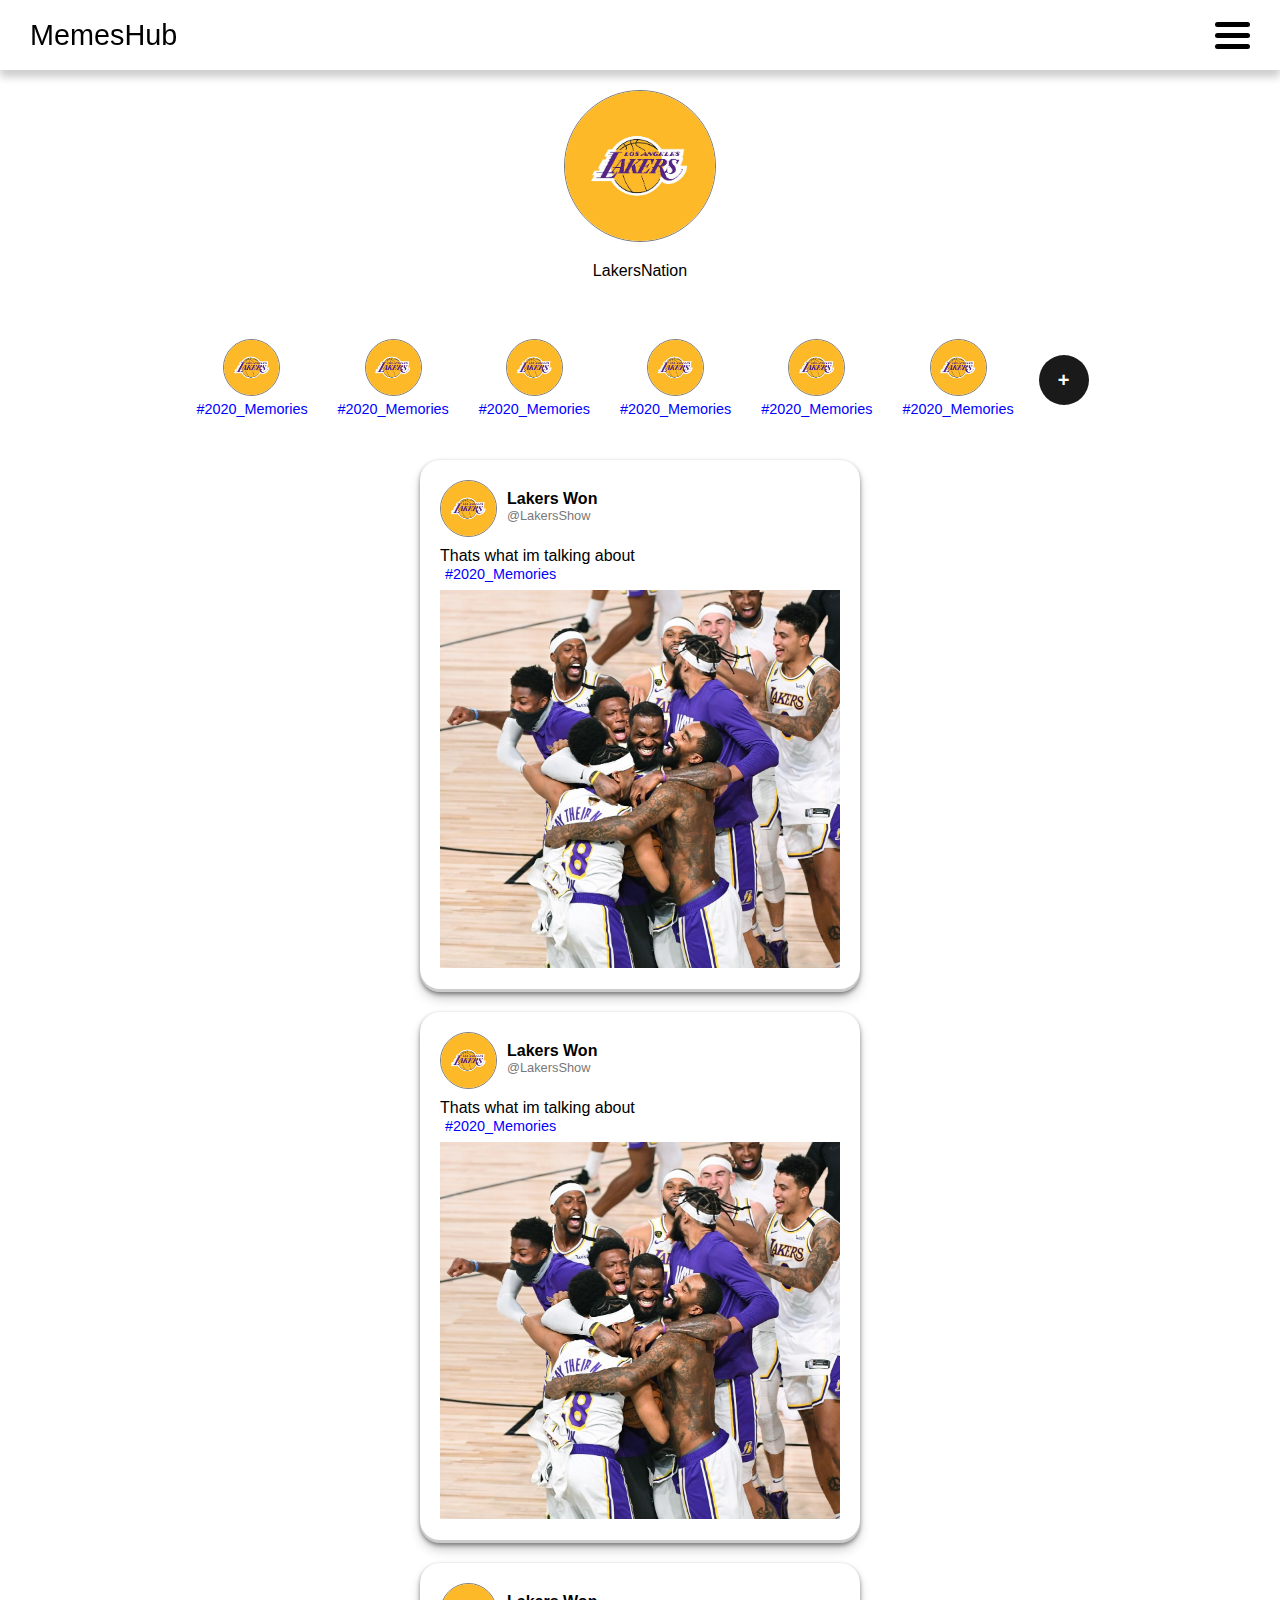
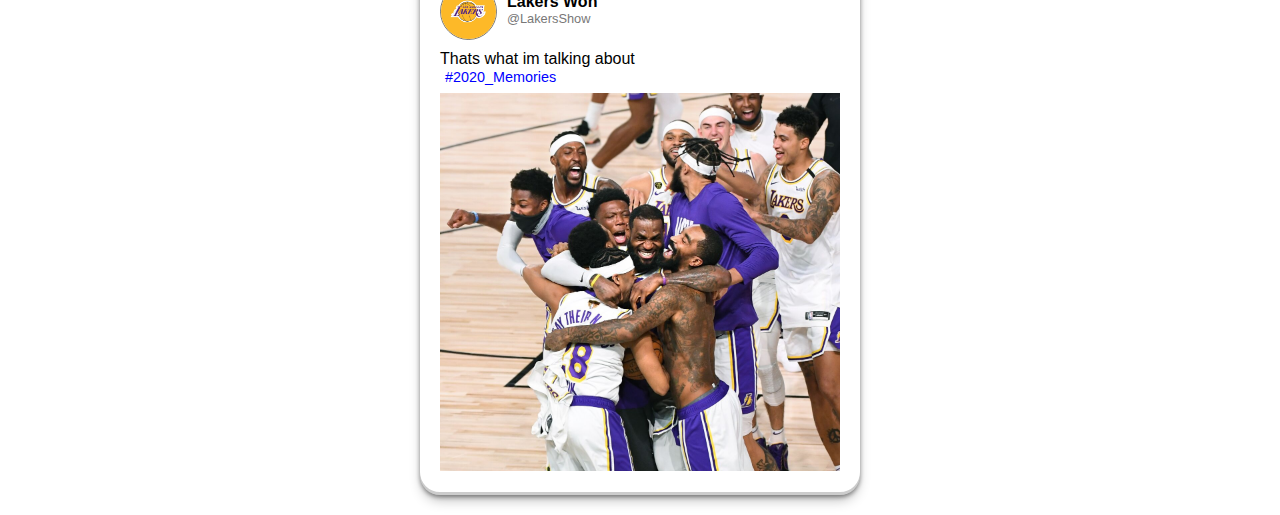
==== profile.html @ 1633b30a "Front-end code part 1" ====
<!DOCTYPE html>
<html lang="en">
  <head>
    <meta charset="UTF-8" />
    <meta http-equiv="X-UA-Compatible" content="IE=edge" />
    <meta name="viewport" content="width=device-width, initial-scale=1.0" />
    <link rel="stylesheet" href="try.css" />
    <script src="includes/index.js"></script>
    <title>MemesHub</title>
  </head>

  <body>
    <header>
      <div class="headerLogo">
        <a href="index.html" id="logo">MemesHub</a>
      </div>
      <div class="headerNav" onclick="toggleNav('headerNav')">
        <div class="bar1"></div>
        <div class="bar2"></div>
        <div class="bar3"></div>
      </div>
      <div id="mySidenav" class="sidenav">
        <p onclick="document.getElementById('loginForm').style.display='block'">
          Login
        </p>
        <a href="#">Home</a>
        <a href="#">About</a>
        <a href="#">Contact</a>
      </div>
    </header>

    <div id="addAlbum" class="modal">
      <form class="modal-content animate" method="post">
        <div class="imgcontainer">
          <span
            onclick="document.getElementById('addAlbum').style.display='none'"
            class="close"
            title="Close Modal"
            >&times;</span
          >
        </div>

        <div class="container">
          <h3>New Album</h3>
          <br />
          <div class="center">
            <label for="albumProfile">Front Picture (optional)</label>
            <input type="file" name="albumProfile" />
            <input
              type="text"
              placeholder="Enter Album's name"
              name="albumName"
              required
            />
            <button type="addAlbum">Add</button>
          </div>
        </div>
      </form>
    </div>

    <div class="column">
      <div class="personalInfoSec">
        <img
          src="src/img/lakers.jpg"
          alt="profile picture"
          class="postProfile big"
        />
        <p class="profileP">LakersNation</p>
      </div>
      <div class="profileAlbumSec">
        <a href="#">
          <div class="albumCard">
            <img
              src="src/img/lakers.jpg"
              alt="album"
              class="postProfile small"
            />
            <p class="postAlbum">#2020_Memories</p>
          </div>
        </a>
        <a href="#">
          <div class="albumCard">
            <img
              src="src/img/lakers.jpg"
              alt="album"
              class="postProfile small"
            />
            <p class="postAlbum">#2020_Memories</p>
          </div>
        </a>
        <a href="#">
          <div class="albumCard">
            <img
              src="src/img/lakers.jpg"
              alt="album"
              class="postProfile small"
            />
            <p class="postAlbum">#2020_Memories</p>
          </div>
        </a>
        <a href="#">
          <div class="albumCard">
            <img
              src="src/img/lakers.jpg"
              alt="album"
              class="postProfile small"
            />
            <p class="postAlbum">#2020_Memories</p>
          </div>
        </a>
        <a href="#">
          <div class="albumCard">
            <img
              src="src/img/lakers.jpg"
              alt="album"
              class="postProfile small"
            />
            <p class="postAlbum">#2020_Memories</p>
          </div>
        </a>
        <a href="#">
          <div class="albumCard">
            <img
              src="src/img/lakers.jpg"
              alt="album"
              class="postProfile small"
            />
            <p class="postAlbum">#2020_Memories</p>
          </div>
        </a>
        <div class="albumCard">
          <button
            class="functionBtn"
            onclick="document.getElementById('addAlbum').style.display='block'"
          >
            &plus;
          </button>
        </div>
      </div>
      <div class="postSec2">
        <div class="postCard">
          <div class="postHeader">
            <img
              src="src/img/lakers.jpg"
              alt="LakersNation"
              class="postProfile small"
            />
            <div class="postDetail">
              <p><b>Lakers Won</b></p>
              <p class="postCreatorName">@LakersShow</p>
            </div>
          </div>
          <p class="postComment">Thats what im talking about</p>
          <a href="#" class="postAlbum">#2020_Memories</a>
          <img
            src="src/img/LakersWon.jfif"
            class="postImage"
            alt="Lakers Won"
          />
        </div>
        <div class="postCard">
          <div class="postHeader">
            <img
              src="src/img/lakers.jpg"
              alt="LakersNation"
              class="postProfile small"
            />
            <div class="postDetail">
              <p><b>Lakers Won</b></p>
              <p class="postCreatorName">@LakersShow</p>
            </div>
          </div>
          <p class="postComment">Thats what im talking about</p>
          <a href="#" class="postAlbum">#2020_Memories</a>
          <img
            src="src/img/LakersWon.jfif"
            class="postImage"
            alt="Lakers Won"
          />
        </div>
        <div class="postCard">
          <div class="postHeader">
            <img
              src="src/img/lakers.jpg"
              alt="LakersNation"
              class="postProfile small"
            />
            <div class="postDetail">
              <p><b>Lakers Won</b></p>
              <p class="postCreatorName">@LakersShow</p>
            </div>
          </div>
          <p class="postComment">Thats what im talking about</p>
          <a href="#" class="postAlbum">#2020_Memories</a>
          <img
            src="src/img/LakersWon.jfif"
            class="postImage"
            alt="Lakers Won"
          />
        </div>
      </div>
    </div>
  </body>
</html>
---- try.css ----
* {
  margin: 0;
  padding: 0;
  scroll-behavior: smooth;
}

a {
  text-decoration: none;
  color: blue;
}

/* scrollbar section */
::-webkit-scrollbar {
  width: 5px;
  height: 5px;
  transition: all ease 0.3s;
}

::-webkit-scrollbar-track {
  background-color: none;
}
::-webkit-scrollbar-thumb {
  background: rgba(163, 163, 163, 0.826);
  border-radius: 10px;
}
::-webkit-scrollbar-thumb:hover {
  background: rgba(140, 140, 140, 0.826);
  width: 5px;
  transition: all ease 0.3s;
}

body {
  font-family: "Franklin Gothic Medium", "Arial Narrow", Arial, sans-serif;
}

header {
  background-color: white;
  height: 70px;
  position: fixed;
  top: 0;
  width: 100%;
  display: flex;
  flex-direction: row;
  justify-content: space-between;
  align-items: center;
  box-shadow: 0 7px 8px 0 rgba(0, 0, 0, 0.2);
}

header a {
  text-decoration: none;
  color: black;
  font-size: 1.2rem;
  margin-left: 30px;
}

#logo {
  font-size: 1.8rem;
}

.headerNav {
  display: inline-block;
  cursor: pointer;
  z-index: 2;
  margin-right: 30px;
  font-size: 30px;
}

.bar1,
.bar2,
.bar3 {
  width: 35px;
  height: 5px;
  background-color: black;
  margin: 6px 0;
  border-radius: 10px;
  transition: all 0.5s;
}

.change .bar1 {
  transform: translate(0, 11px) rotate(-45deg);
}

.change .bar2 {
  opacity: 0;
}

.change .bar3 {
  transform: translate(0, -11px) rotate(45deg);
}

.sidenav {
  height: 100%;
  width: 0;
  position: fixed;
  z-index: 2;
  top: 70px;
  right: 0;
  background-color: rgba(129, 129, 129, 0.562);
  overflow-x: hidden;
  transition: all 0.5s ease-in-out;
  opacity: 0.9;
  backdrop-filter: blur(3px);
  display: flex;
  flex-direction: column;
  justify-content: flex-start;
  align-items: center;
  padding-top: 40px;
}

.sidenav a,
.sidenav p {
  padding: 8px 8px 8px 20px;
  text-decoration: none;
  font-size: 25px;
  color: black;
  display: block;
  margin: 20px 0;
  width: 100px;
  transition: all 0.3s ease;
}

.sidenav a:hover,
.sidenav a:active,
.sidenav p:active,
.sidenav p:hover {
  padding-top: 4px;
  padding-bottom: 12px;
  transition: all 0.3s ease;
  cursor: pointer;
}

.sidenav .closebtn {
  position: absolute;
  top: 0;
  right: 25px;
  font-size: 36px;
  margin-left: 50px;
}

@media screen and (max-height: 450px) {
  .sidenav {
    padding-top: 15px;
  }
  .sidenav a {
    font-size: 18px;
  }
}

.postSec {
  width: 100%;
  min-width: 280px;
  margin: 100px auto 30px;
  font-family: Arial, Helvetica, sans-serif;
}
.postCard {
  background-color: white;
  width: 80%;
  max-width: 400px;
  margin: 20px auto;
  padding: 20px;
  box-shadow: rgba(0, 0, 0, 0.4) 0px 2px 4px,
    rgba(0, 0, 0, 0.3) 0px 7px 13px -3px, rgba(0, 0, 0, 0.2) 0px -3px 0px inset;
  border-radius: 20px;
}

.postHeader {
  display: flex;
  justify-content: flex-start;
  margin-bottom: 10px;
}

.postDetail {
  margin-top: 10px;
  margin-left: 10px;
  padding: 0;
}
.postCreatorName {
  font-size: 0.8rem;
  color: rgb(120, 119, 119);
}
.postImage {
  width: 100%;
  margin-top: 7px;
}

.postProfile {
  border-radius: 50%;
  object-fit: cover;
  border: solid 1.5px rgba(14, 14, 14, 0.557);
}

.small {
  width: 55px;
  height: 55px;
}

.big {
  width: 150px;
  height: 150px;
}

.postAlbum {
  font-family: Arial, Helvetica, sans-serif;
  text-decoration: none;
  color: rgb(0, 0, 255);
  font-size: 0.9rem;
  padding: 5px;
}

/* Full-width input fields */
input[type="text"],
input[type="password"],
textarea {
  width: 100%;
  padding: 12px 20px;
  margin: 8px auto;
  display: inline-block;
  border: 1px solid #4d4d4d;
  box-sizing: border-box;
  border-radius: 3px;
}

textarea {
  resize: none;
  font-family: Arial, Helvetica, sans-serif;
}

.center {
  display: grid;
  place-items: center;
  width: 100%;
}

.row {
  display: flex;
  flex-direction: row;
  justify-content: center;
  align-items: center;
  width: 100%;
}

.column{
  display: flex;
  flex-direction: column;
  width: 100%;
}
/* Set a style for all buttons */
button {
  padding: 10px;
  font-size: 14px;
  margin: 10px 0;
  cursor: pointer;
  min-width: 50px;
  width: 70%;
  max-width: 250px;
  font-weight: bold;
  border-radius: 60px;
  border: solid 1px black;
  background-color: black;
  color: white;
}

button:hover,
button:active {
  opacity: 0.8;
}

/* Center the image and position the close button */
.imgcontainer {
  text-align: center;
  margin: 24px 0 12px 0;
  position: relative;
}
.container {
  padding: 40px 20px 0;
}

.container h3 {
  text-align: center;
  font-size: 24px;
}
span.psw {
  float: right;
  padding-top: 16px;
}

/* The Modal (background) */
.modal {
  display: none; /* Hidden by default */
  position: fixed; /* Stay in place */
  z-index: 3; /* Sit on top */
  left: 0;
  top: 0;
  width: 100%; /* Full width */
  height: 100%; /* Full height */
  overflow-x: hidden;
  transition: all 0.5s ease-in-out;
  background-color: rgba(0, 0, 0, 0.616);
  backdrop-filter: blur(4px);
  padding-top: 60px;
}

/* Modal Content/Box */
.modal-content {
  background-color: #fefefe;
  margin: 5% auto 15% auto; /* 5% from the top, 15% from the bottom and centered */
  min-width: 280px;
  max-width: 350px;
  min-height: 300px;
}

/* The Close Button (x) */
.close {
  position: absolute;
  right: 25px;
  top: 0;
  color: #000;
  font-size: 35px;
  font-weight: bold;
  transition: all 0.3s ease;
}

.close:hover,
.close:focus {
  color: red;
  cursor: pointer;
  transition: all 0.3s ease;
}

.formP {
  font-family: Arial, Helvetica, sans-serif;
}

/* Add Zoom Animation */
.animate {
  -webkit-animation: animatezoom 0.4s;
  animation: animatezoom 0.4s;
}

@-webkit-keyframes animatezoom {
  from {
    -webkit-transform: scale(0);
  }
  to {
    -webkit-transform: scale(1);
  }
}

@keyframes animatezoom {
  from {
    transform: scale(0);
  }
  to {
    transform: scale(1);
  }
}

@media screen and (max-width: 600px) {
  .modal-content {
    margin: 25% auto 15% auto;
  }
}

#signupForm {
  width: 250px;
  margin: 100px auto 0;
  padding: 20px;
}

.personalInfoSec {
  width: 100%;
  min-height: 100px;
  display: flex;
  flex-direction: column;
  align-items: center;
  padding: 20px 0;
  margin-top: 70px;
}
.profileP {
  margin: 20px 0;
}
.postSec2 {
  width: 100%;
  min-width: 280px;
  font-family: Arial, Helvetica, sans-serif;
}

.profileAlbumSec {
  display: flex;
  flex-direction: row;
  justify-content: flex-start;
  align-items: center;
  min-height: 100px;
  max-width: 100vw;
  overflow-x: auto;
  margin: 10px auto;
}

.albumCard {
  display: flex;
  flex-direction: column;
  justify-content: center;
  align-items: center;
  height: 90px;
  padding: 0 10px;
}

.albumCard img {
  display: flex;
  justify-content: center;
  align-items: center;
}

@media screen and (max-width: 600px) {
  .personalInfoSec {
    width: 100%;
    flex-direction: column;
    justify-content: flex-start;
    position: static;
    padding-bottom: 0;
  }
  .profileInfoSec {
    flex-direction: column;
  }
  .postNAlbumSec {
    margin: 10px 0;
  }
  .profileAlbumSec {
    padding: 0;
  }
}

.postForm {
  border: 2px solid rgba(0, 0, 0, 0.493);
  border-radius: 25px;
  min-width: 280px;
  width: 40%;
  max-width: 420px;
  display: flex;
  justify-content: center;
  align-items: flex-start;
  flex-direction: column;
  padding: 15px;
  margin: 100px auto 0;
}

.postForm h3 {
  width: 100%;
  text-align: center;
  padding: 10px;
  font-size: 1.3rem;
}
input[type="file"] {
  margin: 10px auto;
  width: 90%;
  min-width: 190px;
  border: solid 1px rgb(84, 84, 84);
  border-radius: 20px;
}
input[type="file"]::-webkit-file-upload-button {
  border: none;
  background-color: black;
  height: 30px;
  color: white;
  padding: 5px 10px;
}

#scrollTopBtn {
  display: none;
  position: fixed;
  bottom: 20px;
  right: 30px;
  z-index: 2;
}

.functionBtn {
  background-color: rgb(26, 26, 26);
  height: 50px;
  width: 50px;
  color: white;
  cursor: pointer;
  border-radius: 50%;
  font-size: 20px;
  border: none;
  outline: none;
}

.functionBtn:hover {
  background-color: rgba(
    32,
    32,
    32,
    0.783
  );
}
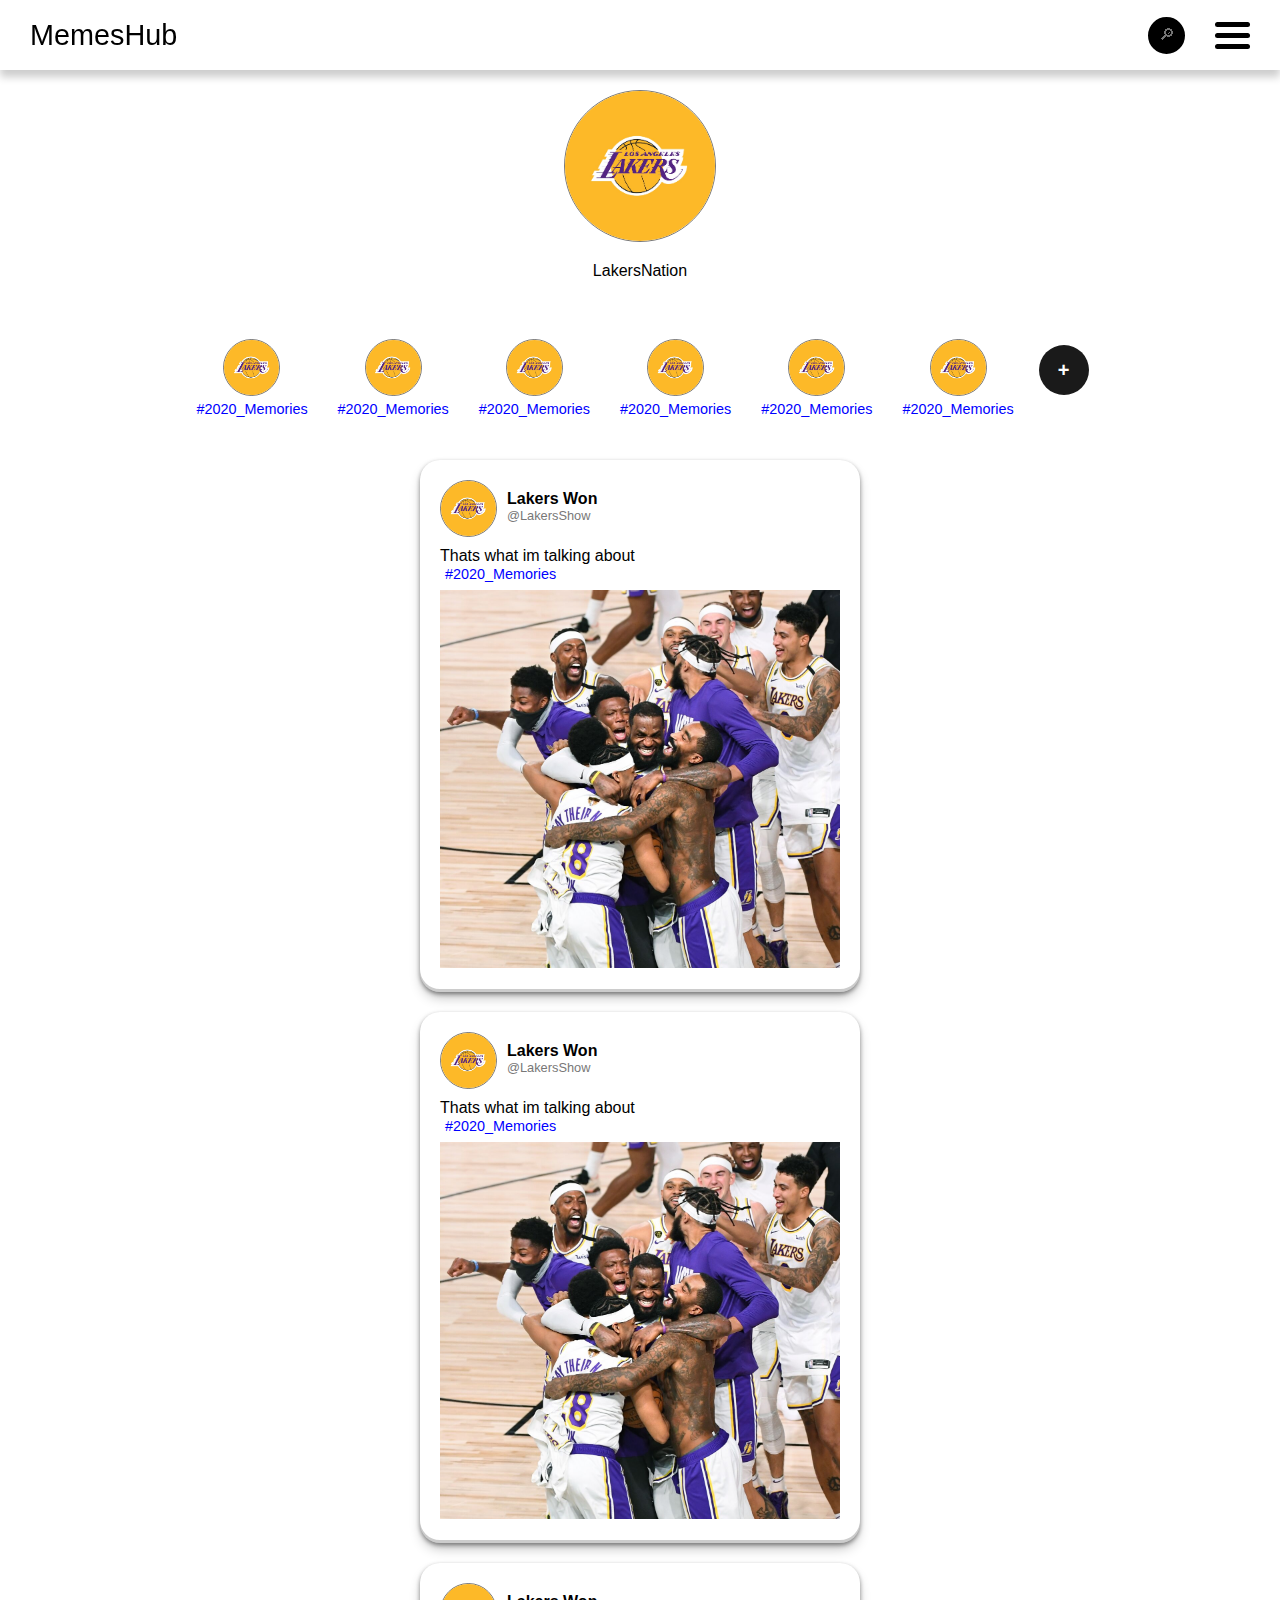
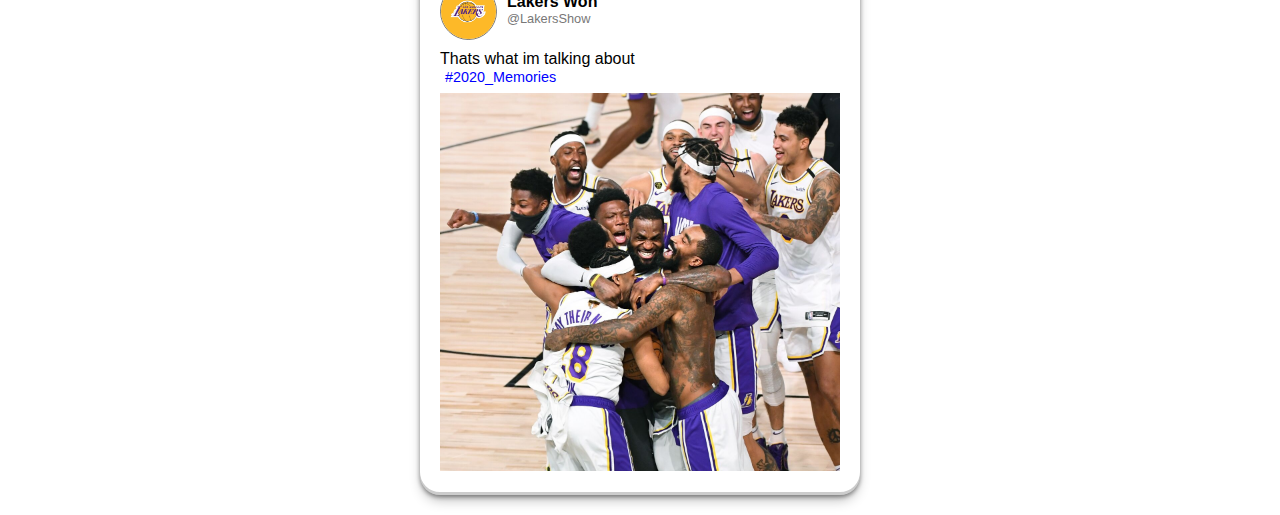
==== commit 2d47bfe1: "edit post" ====
--- a/profile.html
+++ b/profile.html
@@ -4,36 +4,50 @@
     <meta charset="UTF-8" />
     <meta http-equiv="X-UA-Compatible" content="IE=edge" />
     <meta name="viewport" content="width=device-width, initial-scale=1.0" />
-    <link rel="stylesheet" href="try.css" />
-    <script src="includes/index.js"></script>
+    <link rel="stylesheet" href="includes/style.css" />
     <title>MemesHub</title>
   </head>
-
   <body>
     <header>
       <div class="headerLogo">
         <a href="index.html" id="logo">MemesHub</a>
       </div>
-      <div class="headerNav" onclick="toggleNav('headerNav')">
-        <div class="bar1"></div>
-        <div class="bar2"></div>
-        <div class="bar3"></div>
-      </div>
-      <div id="mySidenav" class="sidenav">
-        <p onclick="document.getElementById('loginForm').style.display='block'">
-          Login
-        </p>
-        <a href="#">Home</a>
-        <a href="#">About</a>
-        <a href="#">Contact</a>
+      <div class="row">
+        <div class="headerSearch row" style="justify-content: flex-end">
+          <input
+            type="text"
+            id="searchBar"
+            placeholder="&#x1F50E;&#xFE0E;"
+            onclick="toggleDropDown('searchResult')"
+          />
+          <div class="dropDown" id="searchResult" style="width: 70vw">
+            <p>Memories2020</p>
+            <p>Memories2020</p>
+            <p>Memories2020</p>
+            <p>Memories2020</p>
+          </div>
+        </div>
+        <div class="headerNav">
+          <div class="bar1"></div>
+          <div class="bar2"></div>
+          <div class="bar3"></div>
+        </div>
+        <div id="mySidenav" class="sidenav">
+          <p onclick="$('#loginForm').css('display', 'block')">Login</p>
+          <a href="profile.html">Profile</a>
+          <a href="#">Home</a>
+          <a href="#">About</a>
+        </div>
       </div>
     </header>
-
+    <button id="scrollTopBtn" class="functionBtn" title="Go to top">
+      &#8593;
+    </button>
     <div id="addAlbum" class="modal">
       <form class="modal-content animate" method="post">
         <div class="imgcontainer">
           <span
-            onclick="document.getElementById('addAlbum').style.display='none'"
+            onclick="$('#addAlbum').css('display', 'none')"
             class="close"
             title="Close Modal"
             >&times;</span
@@ -128,10 +142,10 @@
             <p class="postAlbum">#2020_Memories</p>
           </div>
         </a>
-        <div class="albumCard">
+        <div class="albumCard" style="justify-content: flex-start">
           <button
             class="functionBtn"
-            onclick="document.getElementById('addAlbum').style.display='block'"
+            onclick=" $('#addAlbum').css('display', 'block')"
           >
             &plus;
           </button>
@@ -201,4 +215,6 @@
       </div>
     </div>
   </body>
+  <script src="https://ajax.googleapis.com/ajax/libs/jquery/3.6.3/jquery.min.js"></script>
+  <script src="includes/index.js"></script>
 </html>
--- a/includes/style.css
+++ b/includes/style.css
@@ -0,0 +1,621 @@
+* {
+  margin: 0;
+  padding: 0;
+  scroll-behavior: smooth;
+}
+
+a {
+  text-decoration: none;
+  color: blue;
+}
+
+/* scrollbar section */
+::-webkit-scrollbar {
+  width: 5px;
+  height: 5px;
+  transition: all ease 0.3s;
+}
+
+::-webkit-scrollbar-track {
+  background-color: none;
+}
+::-webkit-scrollbar-thumb {
+  background: rgba(163, 163, 163, 0.826);
+  border-radius: 10px;
+}
+::-webkit-scrollbar-thumb:hover {
+  background: rgba(140, 140, 140, 0.826);
+  width: 5px;
+  transition: all ease 0.3s;
+}
+
+body {
+  font-family: "Franklin Gothic Medium", "Arial Narrow", Arial, sans-serif;
+}
+
+header {
+  background-color: white;
+  height: 70px;
+  position: fixed;
+  top: 0;
+  width: 100%;
+  display: flex;
+  flex-direction: row;
+  justify-content: space-between;
+  align-items: center;
+  box-shadow: 0 7px 8px 0 rgba(0, 0, 0, 0.2);
+}
+
+header a {
+  text-decoration: none;
+  color: black;
+  font-size: 1.2rem;
+  margin-left: 30px;
+}
+
+#logo {
+  font-size: 1.8rem;
+}
+
+.headerNav {
+  display: inline-block;
+  cursor: pointer;
+  z-index: 2;
+  margin-right: 30px;
+  font-size: 30px;
+}
+
+.headerSearch {
+  font-size: 20px;
+  margin-right: 30px;
+}
+
+#searchBar {
+  height: 37px;
+  display: inline-block;
+  position: relative;
+  margin: 0 0 0 10px !important;
+  box-sizing: border-box;
+  font-size: 16px;
+  max-width: 37px;
+  padding: 0;
+  border: 2px solid black;
+  background-color: black;
+  border-radius: 18.5px;
+  padding: 5px 8.5px;
+  color: white;
+  -webkit-transition: all 0.4s ease-in-out;
+  transition: all 0.4s ease-in-out;
+}
+
+#searchBar:hover,
+#searchBar:focus {
+  position: inline;
+  margin-left: 30px;
+  max-width: 300px;
+  cursor: pointer;
+  background-color: white;
+  color: black;
+  -webkit-transition: all 0.4s ease-in-out;
+  transition: all 0.4s ease-in-out;
+}
+
+.bar1,
+.bar2,
+.bar3 {
+  width: 35px;
+  height: 5px;
+  background-color: black;
+  margin: 6px 0;
+  border-radius: 10px;
+  transition: all 0.5s;
+}
+
+.change .bar1 {
+  transform: translate(0, 11px) rotate(-45deg);
+}
+
+.change .bar2 {
+  opacity: 0;
+}
+
+.change .bar3 {
+  transform: translate(0, -11px) rotate(45deg);
+}
+
+.sidenav {
+  height: 100%;
+  width: 0;
+  position: fixed;
+  z-index: 2;
+  top: 70px;
+  right: 0;
+  background-color: rgba(129, 129, 129, 0.562);
+  overflow-x: hidden;
+  transition: all 0.5s ease-in-out;
+  opacity: 0.9;
+  backdrop-filter: blur(3px);
+  display: flex;
+  flex-direction: column;
+  justify-content: flex-start;
+  align-items: center;
+  padding-top: 40px;
+}
+
+.sidenav a,
+.sidenav p {
+  padding: 8px 8px 8px 20px;
+  text-decoration: none;
+  font-size: 25px;
+  color: black;
+  display: block;
+  margin: 20px 0;
+  width: 100px;
+  transition: all 0.3s ease;
+}
+
+.sidenav a:hover,
+.sidenav a:active,
+.sidenav p:active,
+.sidenav p:hover {
+  padding-top: 4px;
+  padding-bottom: 12px;
+  transition: all 0.3s ease;
+  cursor: pointer;
+}
+
+.sidenav .closebtn {
+  position: absolute;
+  top: 0;
+  right: 25px;
+  font-size: 36px;
+  margin-left: 50px;
+}
+
+.openSideNav {
+  width: 200px;
+}
+
+@media screen and (max-height: 450px) {
+  .sidenav {
+    padding-top: 15px;
+  }
+  .sidenav a {
+    font-size: 18px;
+  }
+}
+
+.postSec {
+  width: 100%;
+  min-width: 280px;
+  margin: 100px auto 30px;
+  font-family: Arial, Helvetica, sans-serif;
+}
+.postCard {
+  background-color: white;
+  width: 80%;
+  max-width: 400px;
+  margin: 20px auto;
+  padding: 20px;
+  box-shadow: rgba(0, 0, 0, 0.4) 0px 2px 4px,
+    rgba(0, 0, 0, 0.3) 0px 7px 13px -3px, rgba(0, 0, 0, 0.2) 0px -3px 0px inset;
+  border-radius: 20px;
+}
+
+.postHeader {
+  display: flex;
+  justify-content: flex-start;
+  margin-bottom: 10px;
+}
+
+.postDetail {
+  margin-top: 10px;
+  margin-left: 10px;
+  padding: 0;
+}
+.postCreatorName {
+  font-size: 0.8rem;
+  color: rgb(120, 119, 119);
+}
+.postImage {
+  width: 100%;
+  margin-top: 7px;
+}
+
+.postProfile {
+  border-radius: 50%;
+  object-fit: cover;
+  border: solid 1.5px rgba(14, 14, 14, 0.557);
+}
+
+.small {
+  width: 55px;
+  height: 55px;
+}
+
+.big {
+  width: 150px;
+  height: 150px;
+}
+
+.postAlbum {
+  font-family: Arial, Helvetica, sans-serif;
+  text-decoration: none;
+  color: rgb(0, 0, 255);
+  font-size: 0.9rem;
+  padding: 5px;
+}
+
+/* Full-width input fields */
+input[type="text"],
+input[type="password"],
+textarea {
+  width: 100%;
+  padding: 12px 20px;
+  margin: 8px auto;
+  display: inline-block;
+  border: 1px solid #4d4d4d;
+  box-sizing: border-box;
+  border-radius: 3px;
+}
+
+textarea {
+  resize: none;
+  font-family: Arial, Helvetica, sans-serif;
+}
+
+.center {
+  display: grid;
+  place-items: center;
+  width: 100%;
+}
+
+.row {
+  display: flex;
+  flex-direction: row;
+  justify-content: center;
+  align-items: center;
+  width: 100%;
+}
+
+.column {
+  display: flex;
+  flex-direction: column;
+  width: 100%;
+}
+/* Set a style for all buttons */
+button {
+  padding: 10px;
+  font-size: 14px;
+  margin: 10px 0;
+  cursor: pointer;
+  min-width: 50px;
+  width: 70%;
+  max-width: 250px;
+  font-weight: bold;
+  border-radius: 60px;
+  border: solid 1px black;
+  background-color: black;
+  color: white;
+}
+
+button:hover,
+button:active {
+  opacity: 0.8;
+}
+
+/* Center the image and position the close button */
+.imgcontainer {
+  text-align: center;
+  margin: 24px 0 12px 0;
+  position: relative;
+}
+.container {
+  padding: 40px 20px 0;
+}
+
+.container h3 {
+  text-align: center;
+  font-size: 24px;
+}
+span.psw {
+  float: right;
+  padding-top: 16px;
+}
+
+/* The Modal (background) */
+.modal {
+  display: none; /* Hidden by default */
+  position: fixed; /* Stay in place */
+  z-index: 3; /* Sit on top */
+  left: 0;
+  top: 0;
+  width: 100%; /* Full width */
+  height: 100%; /* Full height */
+  overflow-x: hidden;
+  transition: all 0.5s ease-in-out;
+  background-color: rgba(0, 0, 0, 0.616);
+  backdrop-filter: blur(4px);
+  padding-top: 60px;
+}
+
+/* Modal Content/Box */
+.modal-content {
+  background-color: #fefefe;
+  margin: 5% auto 15% auto; /* 5% from the top, 15% from the bottom and centered */
+  min-width: 280px;
+  max-width: 350px;
+  min-height: 300px;
+}
+
+/* The Close Button (x) */
+.close {
+  position: absolute;
+  right: 25px;
+  top: 0;
+  color: #000;
+  font-size: 35px;
+  font-weight: bold;
+  transition: all 0.3s ease;
+}
+
+.close:hover,
+.close:focus {
+  color: red;
+  cursor: pointer;
+  transition: all 0.3s ease;
+}
+
+.formP {
+  font-family: Arial, Helvetica, sans-serif;
+}
+
+/* Add Zoom Animation */
+.animate {
+  -webkit-animation: animatezoom 0.4s;
+  animation: animatezoom 0.4s;
+}
+
+@-webkit-keyframes animatezoom {
+  from {
+    -webkit-transform: scale(0);
+  }
+  to {
+    -webkit-transform: scale(1);
+  }
+}
+
+@keyframes animatezoom {
+  from {
+    transform: scale(0);
+  }
+  to {
+    transform: scale(1);
+  }
+}
+
+@media screen and (max-width: 600px) {
+  .modal-content {
+    margin: 25% auto 15% auto;
+  }
+}
+
+.formSize {
+  width: 250px;
+  margin: 100px auto 0;
+  padding: 20px;
+}
+
+.personalInfoSec {
+  width: 100%;
+  min-height: 100px;
+  display: flex;
+  flex-direction: column;
+  align-items: center;
+  padding: 20px 0;
+  margin-top: 70px;
+}
+.profileP {
+  margin: 20px 0;
+}
+.postSec2 {
+  width: 100%;
+  min-width: 280px;
+  font-family: Arial, Helvetica, sans-serif;
+}
+
+.profileAlbumSec {
+  display: flex;
+  flex-direction: row;
+  justify-content: flex-start;
+  align-items: center;
+  min-height: 100px;
+  max-width: 100vw;
+  overflow-x: auto;
+  margin: 10px auto;
+}
+
+.albumCard {
+  display: flex;
+  flex-direction: column;
+  justify-content: center;
+  align-items: center;
+  height: 90px;
+  padding: 0 10px;
+}
+
+.albumCard img {
+  display: flex;
+  justify-content: center;
+  align-items: center;
+}
+
+@media screen and (max-width: 600px) {
+  .personalInfoSec {
+    width: 100%;
+    flex-direction: column;
+    justify-content: flex-start;
+    position: static;
+    padding-bottom: 0;
+  }
+  .profileInfoSec {
+    flex-direction: column;
+  }
+  .postNAlbumSec {
+    margin: 10px 0;
+  }
+  .profileAlbumSec {
+    padding: 0;
+  }
+}
+
+.postForm {
+  border: 2px solid rgba(0, 0, 0, 0.493);
+  border-radius: 25px;
+  min-width: 280px;
+  width: 40%;
+  max-width: 420px;
+  display: flex;
+  justify-content: center;
+  align-items: flex-start;
+  flex-direction: column;
+  padding: 15px;
+  margin: 100px auto 0;
+}
+
+.postForm h3 {
+  width: 100%;
+  text-align: center;
+  padding: 10px;
+  font-size: 1.3rem;
+}
+input[type="file"] {
+  margin: 10px auto;
+  width: 90%;
+  min-width: 150px;
+  border: solid 1px rgb(84, 84, 84);
+}
+input[type="file"]::-webkit-file-upload-button {
+  border: none;
+  background-color: black;
+  height: 30px;
+  color: white;
+  padding: 5px 10px;
+}
+
+#scrollTopBtn {
+  display: none;
+  position: fixed;
+  bottom: 20px;
+  right: 30px;
+  z-index: 2;
+}
+
+.functionBtn {
+  background-color: rgb(26, 26, 26);
+  height: 50px;
+  width: 50px;
+  color: white;
+  cursor: pointer;
+  border-radius: 50%;
+  font-size: 20px;
+  border: none;
+  outline: none;
+}
+
+.functionBtn:hover {
+  background-color: rgba(32, 32, 32, 0.783);
+}
+
+.dropDown {
+  background-color: rgb(230, 230, 230);
+  position: absolute;
+  display: none;
+  max-width: 280px;
+  font-family: Arial, Helvetica, sans-serif;
+  z-index: 2;
+}
+
+.show {
+  display: block;
+}
+.dropDownBtn {
+  background-color: black;
+  border: none;
+  color: white;
+  padding: 5px;
+  font-size: 12px;
+  width: 40px;
+  height: 30px;
+  margin: 0;
+  border-radius: 0;
+}
+
+.albumRadio {
+  padding: 10px;
+}
+
+.albumRadio:hover {
+  background-color: rgb(190, 190, 190);
+}
+
+#doneBtn button {
+  padding: 2px;
+  margin: 3px;
+}
+
+.postModify {
+  position: relative;
+  display: inline-block;
+  width: 32px;
+  height: 32px;
+  border-radius: 50%;
+  font-size: 20px;
+  cursor: pointer;
+  display: grid;
+  place-items: center;
+}
+
+.postModify:hover,
+.postModify:active {
+  background-color: rgba(206, 206, 206, 0.532);
+}
+
+#userModify {
+  top: 30px;
+  right: 15px;
+}
+
+.dropDown p,
+.dropDown a {
+  font-size: 15px;
+  padding: 5px;
+}
+
+.dropDown p:hover,
+.dropDown a:hover {
+  background-color: rgb(185, 185, 185);
+  cursor: pointer;
+}
+
+#postSubmit {
+  width: 100px;
+}
+
+#albumValue {
+  border: 1px solid black;
+  height: 28px;
+  font-size: 13px;
+}
+
+#searchResult {
+  top: 55px;
+  right: 100px;
+}
+
+.deleteLastMedia {
+  font-family: Arial, Helvetica, sans-serif;
+  font-size: 12px;
+  padding: 0 5px 8px;
+  justify-content: flex-start;
+}
